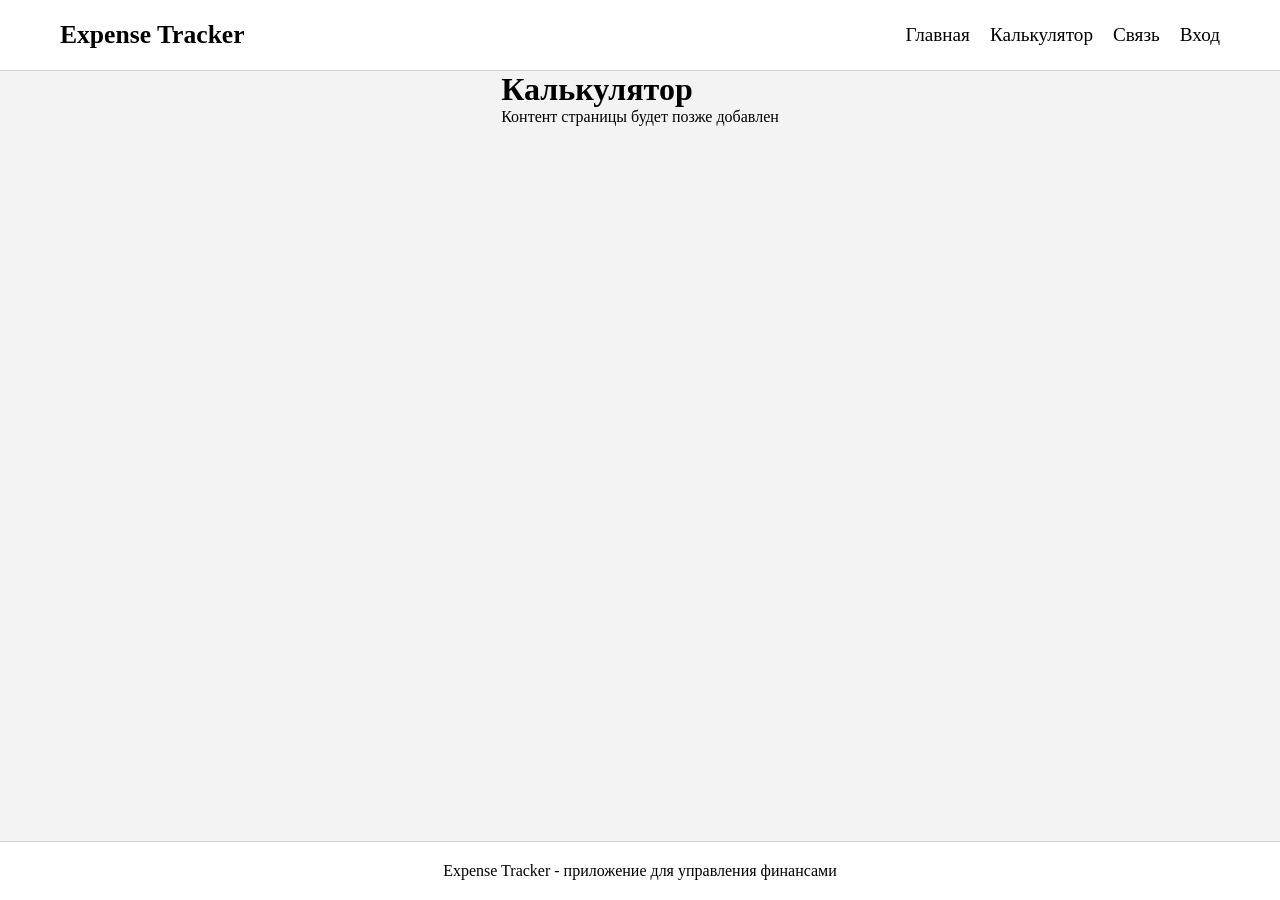
==== pages/calculator.html @ d9df8cd4 "создал пустышки страниц" ====
<!DOCTYPE html>
<html lang="ru">
<head>
  <meta charset="UTF-8">
  <meta name="viewport" content="width=device-width, initial-scale=1.0">
  <title>Калькулятор - Expense Tracker</title>
  <link rel="stylesheet" href="../styles/main.css">
</head>
<body>
  <header class="site-header" id="site-header">
    <div class="container site-header-inner">
      <a class="site-header-logo" id="site-logo" href="../index.html">Expense Tracker</a>
      <nav class="site-header_nav" id="site-nav">
        <a href="../index.html">Главная</a>
        <a href="calculator.html" class="active">Калькулятор</a>
        <a href="contact.html">Связь</a>
        <a href="login.html">Вход</a>
      </nav>
    </div>
  </header>

  <main class="container page" id="calculator-main">
    <h1>Калькулятор</h1>
    <p>Контент страницы будет позже добавлен</p>
  </main>

  <footer class="site-footer" id="site-footer">
    <div class="container site-footer-inner">
      <p>Expense Tracker - приложение для управления финансами</p>
    </div>
  </footer>
</body>
</html>
---- styles/main.css ----
*{
  box-sizing: border-box;
  margin: 0;
  padding: 0;
}

:root {
  --color-background: rgba(201, 202, 201, 0.212);
  --color-header: rgb(255, 255, 255);
  --color-text: rgb(0, 0, 0);
  --color-logo: rgb(0, 0, 0);
  --color-border: rgba(133, 133, 133, 0.384);
}

body {
  min-height: 100vh;
  display: flex;
  flex-direction: column;
  background-color: var(--color-background);
}

header {
  background-color: var(--color-header);
  padding: 20px 0;
  border-bottom: 1px solid var(--color-border);
}

.site-header-inner a{
  text-decoration: none;
}

.site-header-inner{
  display: flex;
  justify-content: space-between;
  align-items: center;
  padding: 0 20px;
}

.site-header_nav {
  display: flex;
  flex-direction: row;
  flex-wrap: nowrap;
  align-items: center;
  gap: 20px;
}

.site-header_nav a {
  font-size: 1.2rem;
  color: var(--color-text);
}

.site-header-logo{
  font-size: 1.6rem;
  font-weight: 600;
  color: var(--color-logo);
}

.container {
  max-width: 1200px;
  margin: 0 auto;
  padding: 0 20px;
}

main {
  flex: 1 1 0;
}

footer {
  display: flex;
  justify-content: center;
  align-items: center;
  background-color: var(--color-header);
  padding: 20px 0;
  border-top: 1px solid var(--color-border);
}
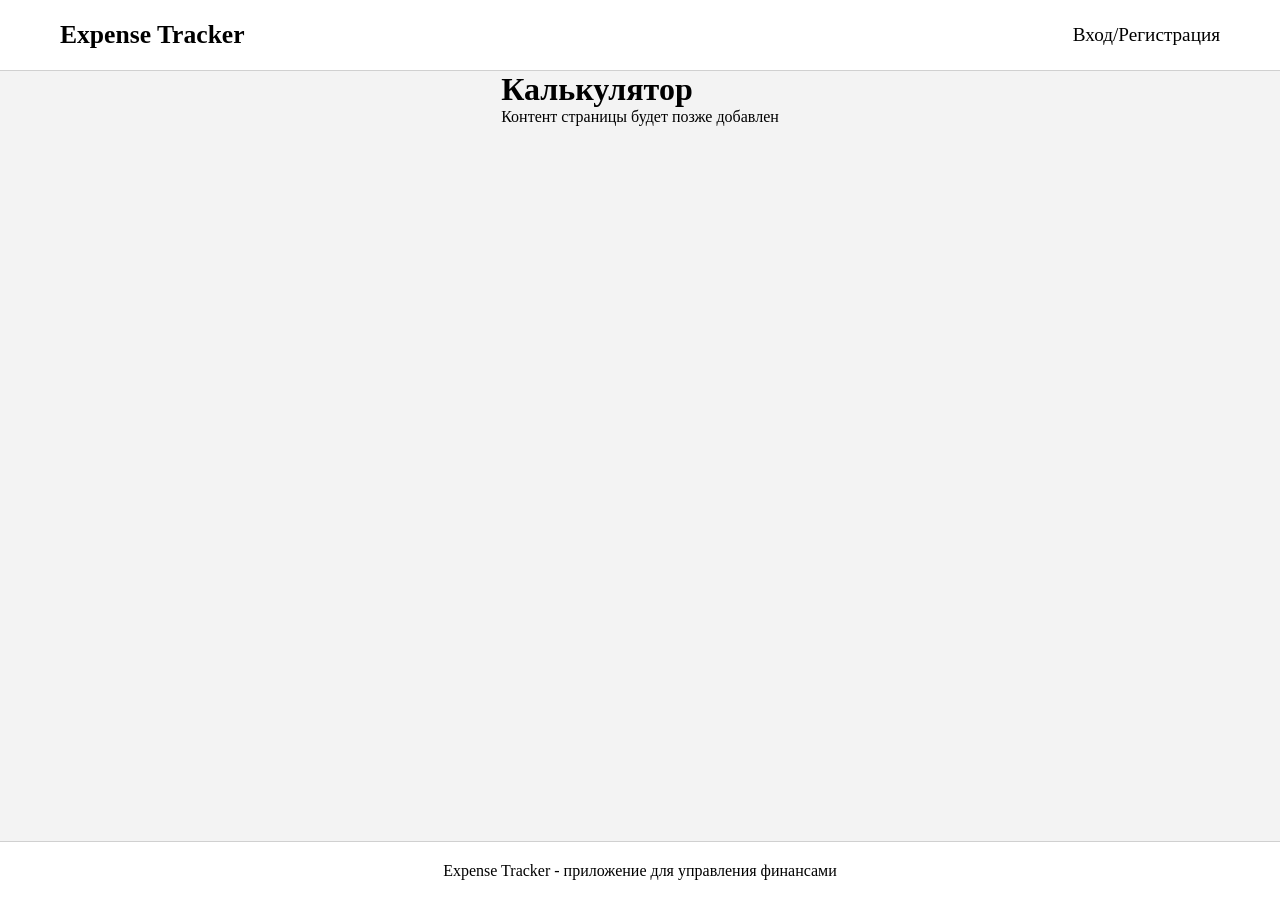
==== commit 9fb32634: "правки по страницам, удалил ненужные" ====
--- a/pages/calculator.html
+++ b/pages/calculator.html
@@ -11,10 +11,7 @@
     <div class="container site-header-inner">
       <a class="site-header-logo" id="site-logo" href="../index.html">Expense Tracker</a>
       <nav class="site-header_nav" id="site-nav">
-        <a href="../index.html">Главная</a>
-        <a href="calculator.html" class="active">Калькулятор</a>
-        <a href="contact.html">Связь</a>
-        <a href="login.html">Вход</a>
+        <a href="login.html">Вход/Регистрация</a>
       </nav>
     </div>
   </header>
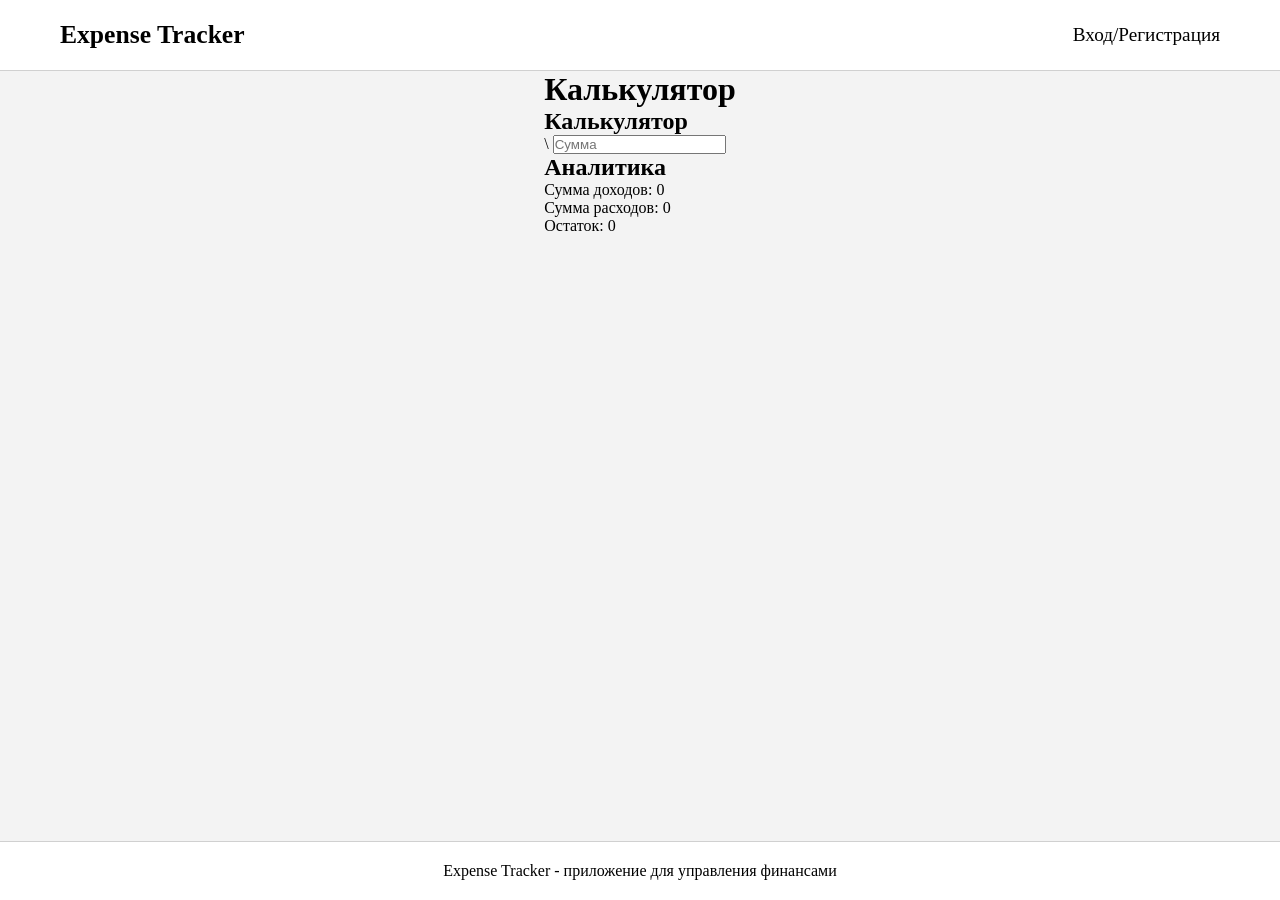
==== commit 84ba8931: "шаблон страницы авторизации готов, перехожу с созданию шаблона страницы с калькулятором" ====
--- a/pages/calculator.html
+++ b/pages/calculator.html
@@ -17,10 +17,29 @@
   </header>
 
   <main class="container page" id="calculator-main">
+
     <h1>Калькулятор</h1>
-    <p>Контент страницы будет позже добавлен</p>
+
+    <div class="calculator-container">
+      <div class="calculator-inner">
+        <h2 class="calculator-title">Калькулятор</h2>
+        <div class="calculator-content">\
+          <title></title>
+          <input type="number" id="amount" placeholder="Сумма">
+        </div>
+      </div>
+
+      <div class="analystics-inner">
+        <h2 class="analystics-title">Аналитика</h2>
+        <div class="analystics-content">
+          <p>Сумма доходов: <span id="income">0</span></p>
+          <p>Сумма расходов: <span id="expenses">0</span></p>
+          <p>Остаток: <span id="balance">0</span></p>
+        </div>
+      </div>
+    </div>
+
   </main>
-
   <footer class="site-footer" id="site-footer">
     <div class="container site-footer-inner">
       <p>Expense Tracker - приложение для управления финансами</p>
--- a/styles/main.css
+++ b/styles/main.css
@@ -8,7 +8,6 @@
   --color-background: rgba(201, 202, 201, 0.212);
   --color-header: rgb(255, 255, 255);
   --color-text: rgb(0, 0, 0);
-  --color-logo: rgb(0, 0, 0);
   --color-border: rgba(133, 133, 133, 0.384);
 }
 
@@ -20,6 +19,9 @@
 }
 
 header {
+  position: sticky; /*если испольтзовать fixed, то при скролле страницы, header будет двигаться вместе с контентом + будет накладываться на контент*/
+  top: 0;
+  z-index: 100; /* <- простите за это*/
   background-color: var(--color-header);
   padding: 20px 0;
   border-bottom: 1px solid var(--color-border);
@@ -38,7 +40,6 @@
 
 .site-header_nav {
   display: flex;
-  flex-direction: row;
   flex-wrap: nowrap;
   align-items: center;
   gap: 20px;
@@ -52,7 +53,15 @@
 .site-header-logo{
   font-size: 1.6rem;
   font-weight: 600;
-  color: var(--color-logo);
+  color: var(--color-text);
+}
+
+.title {
+  font-size: 2.5rem;
+  font-weight: 600;
+  color: var(--color-text);
+  margin-top: 3rem;
+  text-align: center;
 }
 
 .container {
@@ -65,6 +74,82 @@
   flex: 1 1 0;
 }
 
+.card {
+  display: grid;
+  grid-template-columns: 1fr 1.3fr;
+  grid-template-rows: 1fr 1fr;
+  gap: 4px;
+  min-height: 520px;
+  margin: 4rem;
+}
+
+.card-title {
+  font-size: 1.6rem;
+  font-weight: 600;
+  color: var(--color-text);
+  text-align: center;
+}
+
+.card-text {
+  font-size: 1.2rem;
+  font-weight: 400;
+  padding: 20px;
+  color: var(--color-text);
+}
+
+
+
+
+
+/* card*/
+.card-hello {
+  grid-column: 1;
+  grid-row: 1 / 3;
+  background-color: var(--color-background);
+  border-radius: 2rem 0 0 2rem;
+  padding: 20px;
+}
+
+.card-helper {
+  background-color: var(--color-background);
+  grid-column: 2;
+  grid-row: 1;
+  border-radius: 0 2rem 0 0;
+  padding: 20px;
+}
+
+.card-calc {
+  background-color: var(--color-background);
+  grid-column: 2;
+  grid-row: 2;
+  border-radius: 0 0 2rem 0;
+  padding: 20px;
+}
+/* card*/
+
+
+.card-text,
+.card-calc,
+.card-hello {
+  display: flex;
+  flex-direction: column;
+  min-height: 260px;
+}
+
+.card-text a,
+.card-calc a,
+.card-hello a {
+  text-decoration: none;
+  color: var(--color-text);
+  padding: 10px;
+  align-self: center;
+  border: 1px solid var(--color-border);
+  border-radius: 5px;
+  padding: 10px;
+  margin-top: auto;
+}
+
+
 footer {
   display: flex;
   justify-content: center;
@@ -73,3 +158,129 @@
   padding: 20px 0;
   border-top: 1px solid var(--color-border);
 }
+
+/* login */
+
+.authentication-page {
+  display: flex;
+  justify-content: center;
+  align-items: center;
+  min-height: 100vh;
+}
+
+.login-container {
+  display: flex;
+  flex: 1;
+  min-height: 100%;
+  justify-content: center;
+  align-items: center;
+  padding: 20px;
+  border: solid 1px var(--color-border);
+}
+
+.login-inner {
+  display: flex;
+  flex-direction: row;
+  align-items: stretch;
+  gap: 16px;
+  position: relative;
+  padding: 40px 65px 10px 0;
+  border: solid 1px var(--color-border);
+  border-radius: 2rem;
+}
+
+.register-container {
+  display: flex;
+  flex: 1;
+  min-height: 100%;
+  justify-content: center;
+  align-items: center;
+  padding: 20px;
+  border: solid 1px var(--color-border);
+}
+
+.register-inner {
+  display: flex;
+  flex-direction: row;
+  align-items: stretch;
+  gap: 16px;
+  position: relative;
+  padding: 40px 65px 10px 0;
+  border: solid 1px var(--color-border);
+  border-radius: 2rem;
+}
+
+.left-panel-login {
+  display: flex;
+  flex-direction: column;
+  justify-content: center;
+  gap: 10px;
+}
+
+.login-title-container,
+.register-title-container {
+  position: absolute;
+  top: 2px;
+  left: 50%;
+  transform: translateX(-50%);
+  margin: 0;
+  text-align: center;
+}
+
+.login-section form,
+.register-section form {
+  display: flex;
+  flex-direction: column;
+  gap: 10px;
+  width: 100%;
+}
+
+.login-section,
+.register-section {
+  display: flex;
+  flex-direction: column;
+  width: 100%;
+}
+
+.login-section a {
+  margin-top: auto;
+  align-self: center;
+}
+
+.login-section label,
+.register-section label {
+  font-size: 1.1rem;
+  color: var(--color-text);
+}
+
+.login-section input,
+.register-section input {
+  width: 100%;
+  height: 36px;
+  padding: 0 12px;
+  border: 1px solid rgba(0, 0, 0, 0.2);
+  border-radius: 6px;
+  outline: none;
+}
+
+.login-section button,
+.register-section button {
+  width: 100%;
+  height: 36px;
+  padding: 0 12px;
+  border: 1px solid rgba(0, 0, 0, 0.2);
+  border-radius: 6px;
+  outline: none;
+}
+
+.login-section a,
+.register-section a {
+  text-decoration: none;
+  color: var(--color-text);
+  padding: 10px;
+  align-self: center;
+  border: 1px solid var(--color-border);
+  border-radius: 5px;
+  padding: 10px;
+  margin-top: 20px;
+}
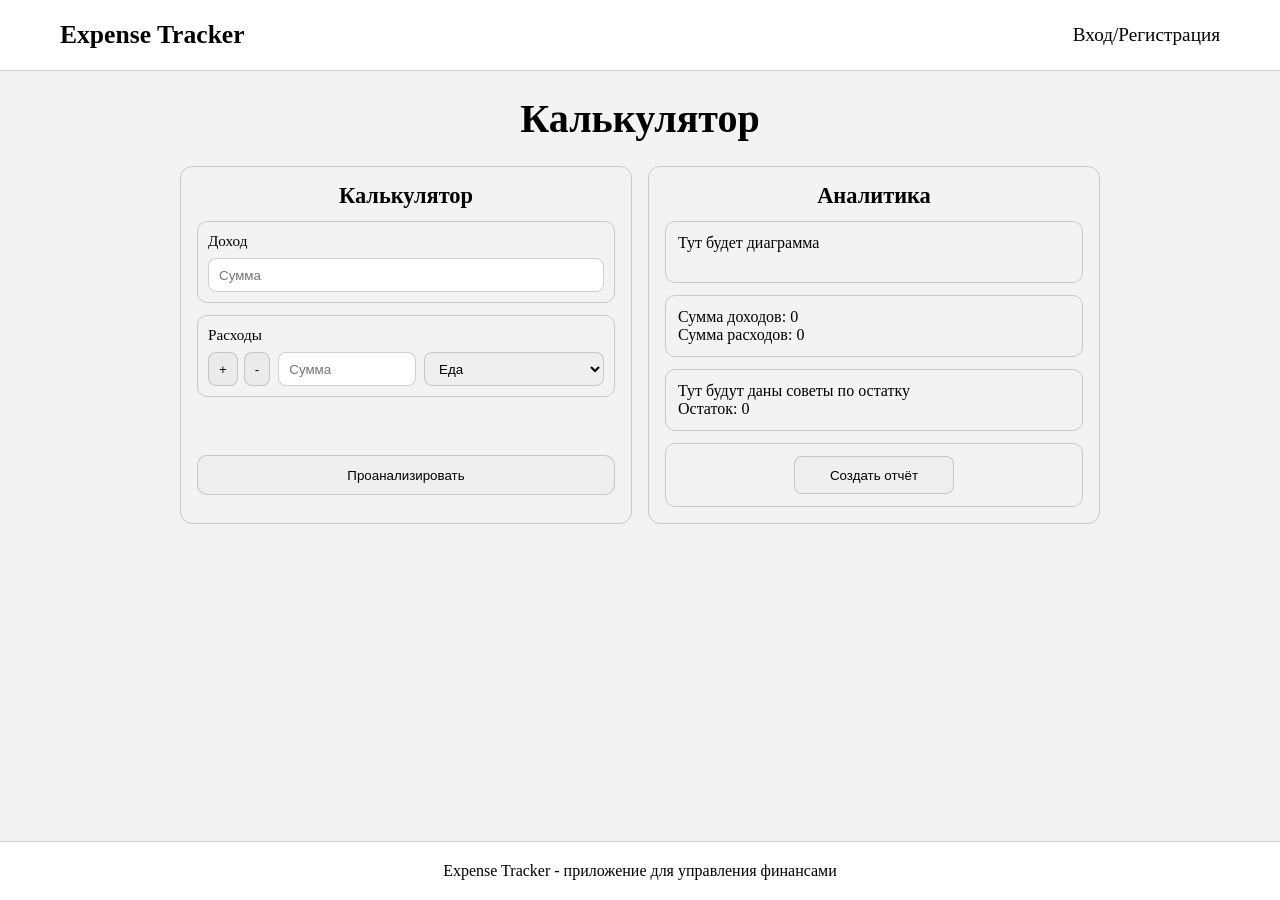
==== commit 4937d495: "Добавлен шаблон страницы калькулятора с секциями для доходов и расходов, а также аналитикой. Обновле" ====
--- a/pages/calculator.html
+++ b/pages/calculator.html
@@ -18,23 +18,63 @@
 
   <main class="container page" id="calculator-main">
 
-    <h1>Калькулятор</h1>
+    <h1 class="calculator-title">Калькулятор</h1>
 
     <div class="calculator-container">
       <div class="calculator-inner">
-        <h2 class="calculator-title">Калькулятор</h2>
-        <div class="calculator-content">\
-          <title></title>
-          <input type="number" id="amount" placeholder="Сумма">
+        <h2 class="calculator-title-inner">Калькулятор</h2>
+        <div class="calculator-content">
+
+          <section class="calculator-section-income">
+            <label for="income">Доход</label>
+            <input type="number" id="income" placeholder="Сумма">
+          </section>
+
+          <section class="calculator-section-expenses">
+            <section class="calculator-buttons">
+              <button type="submit" id="add-expense">+</button>
+              <button type="submit" id="subtract-expense">-</button>
+            </section>
+            <label for="expenses">Расходы</label>
+            <input type="number" id="expenses" placeholder="Сумма">
+            <select name="expenses" id="expenses">
+              <option value="1">Еда</option>
+              <option value="2">Транспорт</option>
+              <option value="3">Жилье</option>
+              <option value="4">Коммунальные услуги</option>
+              <option value="5">Образование</option>
+              <option value="6">Здоровье</option>
+              <option value="7">Развлечения</option>
+              <option value="8">Одежда</option>
+              <option value="9">Другое</option>              
+            </select>
+
+          </section>
+          <button type="submit" id="create-report">Проанализировать</button>
         </div>
       </div>
 
       <div class="analystics-inner">
         <h2 class="analystics-title">Аналитика</h2>
         <div class="analystics-content">
-          <p>Сумма доходов: <span id="income">0</span></p>
-          <p>Сумма расходов: <span id="expenses">0</span></p>
-          <p>Остаток: <span id="balance">0</span></p>
+
+          <section class="diagram-analystics">
+            <p>Тут будет диаграмма</p>
+          </section>
+
+          <section class="number-analystics">
+            <p>Сумма доходов: <span id="income">0</span></p>
+            <p>Сумма расходов: <span id="expenses">0</span></p>
+          </section>
+          
+          <section class="text-analystics">
+            <p>Тут будут даны советы по остатку</p>
+            <p>Остаток: <span id="balance">0</span></p>
+          </section>
+
+          <section class="button-analystics">
+            <button type="submit">Создать отчёт</button>
+          </section>
         </div>
       </div>
     </div>
--- a/styles/main.css
+++ b/styles/main.css
@@ -9,6 +9,14 @@
   --color-header: rgb(255, 255, 255);
   --color-text: rgb(0, 0, 0);
   --color-border: rgba(133, 133, 133, 0.384);
+}
+button {
+  cursor: pointer;
+}
+
+h1 {
+  font-size: 2.5rem;
+  font-weight: 600;
 }
 
 body {
@@ -283,4 +291,168 @@
   border-radius: 5px;
   padding: 10px;
   margin-top: 20px;
+}
+
+/* calculator */
+
+.calculator-title {
+  color: var(--color-text);
+  margin: 1.5rem auto;
+  text-align: center;
+}
+
+.calculator-container {
+  display: grid;
+  grid-template-columns: 1fr 1fr;
+  gap: 16px;
+  max-width: 920px;
+  margin: 0 auto 24px;
+}
+
+.calculator-inner {
+  display: grid;
+  grid-template-rows: auto 1fr;
+  padding: 16px;
+  border: solid 1px var(--color-border);
+  border-radius: 12px;
+}
+
+.calculator-title-inner {
+  font-size: 1.4rem;
+  font-weight: 600;
+  color: var(--color-text);
+  text-align: center;
+  margin-bottom: 12px;
+}
+
+.calculator-content {
+  display: grid;
+  grid-template-rows: auto auto 1fr auto;
+  gap: 12px;
+}
+
+.calculator-section-income,
+.calculator-section-expenses,
+#create-report {
+  border: 1px solid var(--color-border);
+  border-radius: 10px;
+  padding: 10px;
+}
+
+.calculator-section-income,
+.calculator-section-expenses {
+  display: grid;
+  gap: 8px;
+}
+
+.calculator-section-expenses {
+  align-self: start;
+  grid-template-columns: auto 1fr auto;
+  grid-template-areas:
+    "label label label"
+    "buttons input select";
+  align-items: center;
+}
+
+.calculator-section-income label,
+.calculator-section-expenses label {
+  font-size: 0.95rem;
+}
+
+.calculator-section-expenses label {
+  grid-area: label;
+}
+
+.calculator-buttons {
+  grid-area: buttons;
+  display: grid;
+  grid-template-columns: auto auto;
+  gap: 6px;
+}
+
+.calculator-buttons button {
+  padding: 5px 10px;
+  border: none;
+  background-color: var(--color-background);
+}
+
+.calculator-section-income input,
+.calculator-section-expenses input,
+.calculator-section-expenses select {
+  width: 100%;
+  height: 34px;
+  padding: 0 10px;
+  border: 1px solid var(--color-border);
+  border-radius: 8px;
+  outline: none;
+}
+
+.calculator-section-expenses input {
+  grid-area: input;
+}
+
+.calculator-section-expenses select {
+  grid-area: select;
+  min-width: 130px;
+}
+
+.calculator-section-expenses button {
+  height: 34px;
+  border: 1px solid var(--color-border);
+  border-radius: 8px;
+}
+
+#create-report {
+  height: 40px;
+  align-self: end;
+}
+
+/* analystics content */
+.analystics-inner {
+  display: grid;
+  grid-template-rows: auto 1fr;
+  padding: 16px;
+  border: solid 1px var(--color-border);
+  border-radius: 12px;
+}
+
+.analystics-title {
+  font-size: 1.4rem;
+  font-weight: 600;
+  color: var(--color-text);
+  text-align: center;
+  margin-bottom: 12px;
+}
+
+.analystics-content {
+  display: grid;
+  grid-template-rows: 1fr auto 1fr auto;
+  gap: 12px;
+}
+
+.diagram-analystics,
+.number-analystics,
+.text-analystics,
+.button-analystics {
+  border: 1px solid var(--color-border);
+  border-radius: 10px;
+  padding: 12px;
+}
+
+.button-analystics {
+  display: flex;
+  justify-content: center;
+}
+
+.button-analystics button {
+  min-width: 160px;
+  height: 38px;
+  border: 1px solid var(--color-border);
+  border-radius: 8px;
+}
+
+@media (max-width: 900px) {
+  .calculator-container {
+    grid-template-columns: 1fr;
+  }
 }
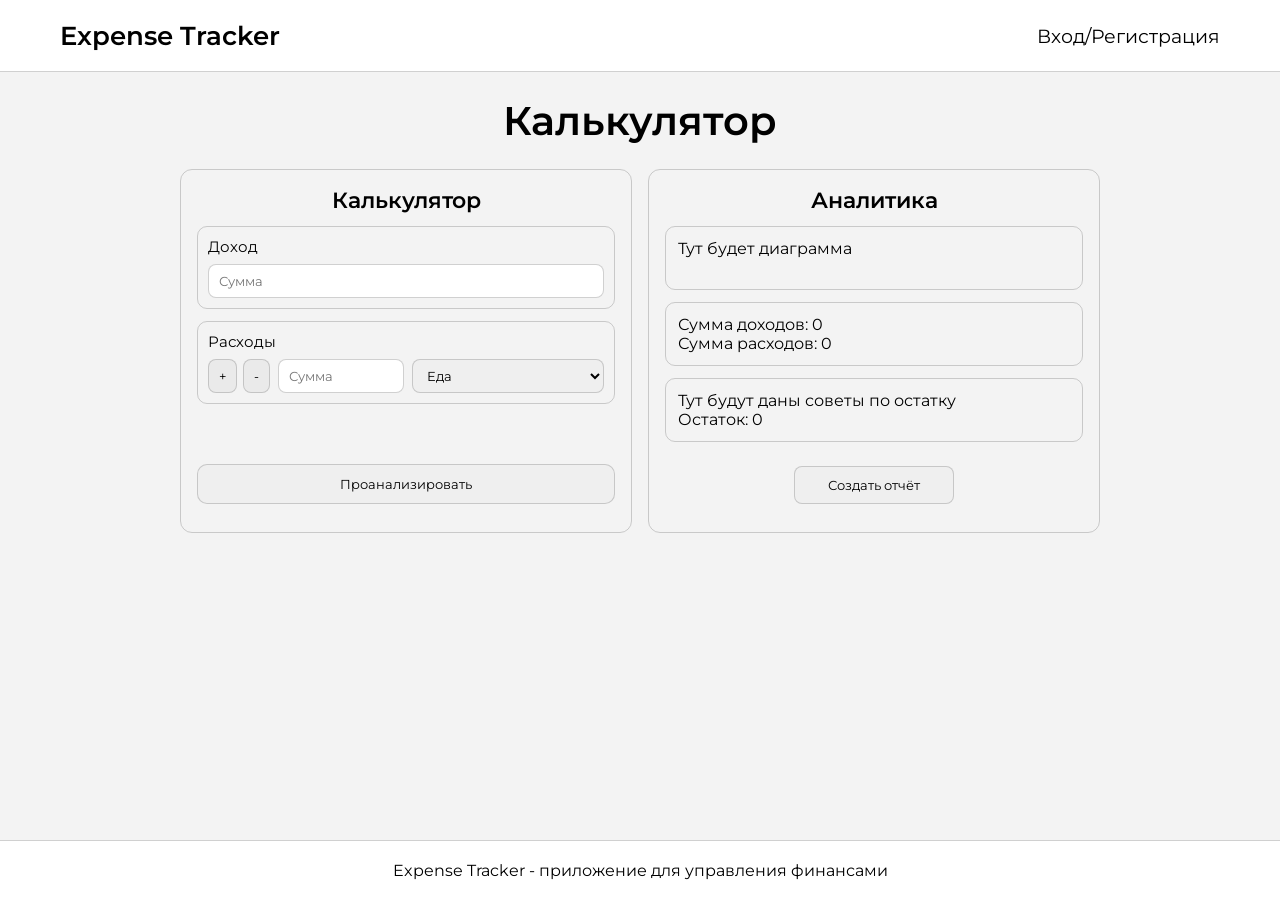
==== commit 9c903062: "Добавлены шрифты Playfair Display и Montserrat на страницы index.html, calculator.html и login.html." ====
--- a/pages/calculator.html
+++ b/pages/calculator.html
@@ -5,6 +5,13 @@
   <meta name="viewport" content="width=device-width, initial-scale=1.0">
   <title>Калькулятор - Expense Tracker</title>
   <link rel="stylesheet" href="../styles/main.css">
+  <link rel="preconnect" href="https://fonts.googleapis.com">
+  <link rel="preconnect" href="https://fonts.gstatic.com" crossorigin>
+  <link href="https://fonts.googleapis.com/css2?family=Playfair+Display:ital,wght@0,400..900;1,400..900&display=swap" rel="stylesheet">
+
+  <link rel="preconnect" href="https://fonts.googleapis.com">
+  <link rel="preconnect" href="https://fonts.gstatic.com" crossorigin>
+  <link href="https://fonts.googleapis.com/css2?family=Montserrat:ital,wght@0,100..900;1,100..900&display=swap" rel="stylesheet">
 </head>
 <body>
   <header class="site-header" id="site-header">
--- a/styles/main.css
+++ b/styles/main.css
@@ -2,6 +2,7 @@
   box-sizing: border-box;
   margin: 0;
   padding: 0;
+  font-family: var(--font-text);
 }
 
 :root {
@@ -9,6 +10,8 @@
   --color-header: rgb(255, 255, 255);
   --color-text: rgb(0, 0, 0);
   --color-border: rgba(133, 133, 133, 0.384);
+  --font-logo: 'Playfair Display', serif;
+  --font-text: 'Montserrat', sans-serif;
 }
 button {
   cursor: pointer;
@@ -18,7 +21,6 @@
   font-size: 2.5rem;
   font-weight: 600;
 }
-
 body {
   min-height: 100vh;
   display: flex;
@@ -88,7 +90,7 @@
   grid-template-rows: 1fr 1fr;
   gap: 4px;
   min-height: 520px;
-  margin: 4rem;
+  margin: 4rem 4rem 1rem 4rem;
 }
 
 .card-title {
@@ -432,8 +434,7 @@
 
 .diagram-analystics,
 .number-analystics,
-.text-analystics,
-.button-analystics {
+.text-analystics {
   border: 1px solid var(--color-border);
   border-radius: 10px;
   padding: 12px;
@@ -442,6 +443,7 @@
 .button-analystics {
   display: flex;
   justify-content: center;
+  padding: 12px;
 }
 
 .button-analystics button {
@@ -451,8 +453,4 @@
   border-radius: 8px;
 }
 
-@media (max-width: 900px) {
-  .calculator-container {
-    grid-template-columns: 1fr;
-  }
-}+/* адаптив */
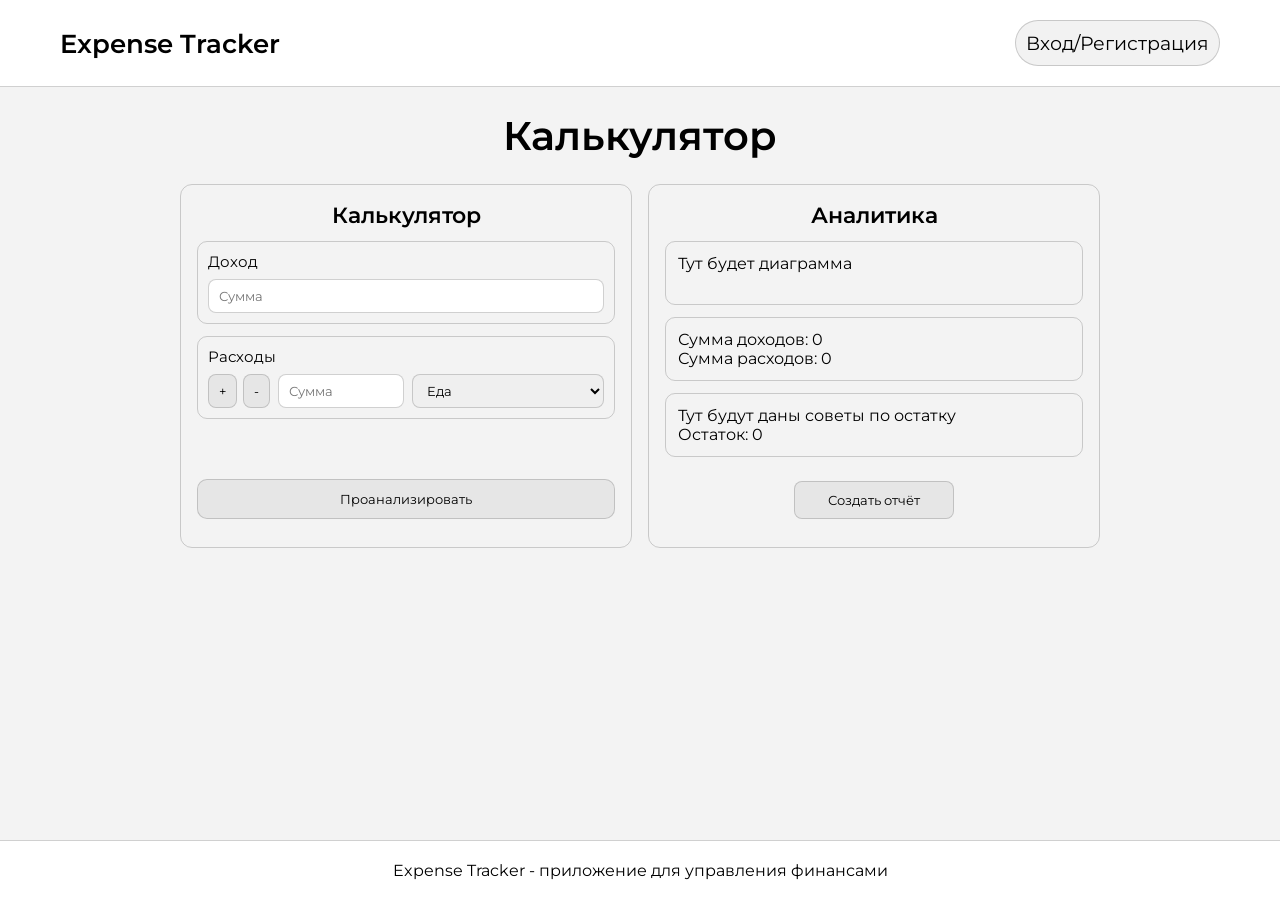
==== commit 1cd8e07e: "Добавлены классы кнопок для улучшения коммуникаций со стилями на страницах index.html, calculator.ht" ====
--- a/pages/calculator.html
+++ b/pages/calculator.html
@@ -18,7 +18,7 @@
     <div class="container site-header-inner">
       <a class="site-header-logo" id="site-logo" href="../index.html">Expense Tracker</a>
       <nav class="site-header_nav" id="site-nav">
-        <a href="login.html">Вход/Регистрация</a>
+        <a href="login.html" class="btn">Вход/Регистрация</a>
       </nav>
     </div>
   </header>
@@ -39,8 +39,8 @@
 
           <section class="calculator-section-expenses">
             <section class="calculator-buttons">
-              <button type="submit" id="add-expense">+</button>
-              <button type="submit" id="subtract-expense">-</button>
+              <button type="submit" id="add-expense" class="btn">+</button>
+              <button type="submit" id="subtract-expense" class="btn">-</button>
             </section>
             <label for="expenses">Расходы</label>
             <input type="number" id="expenses" placeholder="Сумма">
@@ -57,7 +57,7 @@
             </select>
 
           </section>
-          <button type="submit" id="create-report">Проанализировать</button>
+          <button type="submit" id="create-report" class="btn btn-analyze">Проанализировать</button>
         </div>
       </div>
 
@@ -80,7 +80,7 @@
           </section>
 
           <section class="button-analystics">
-            <button type="submit">Создать отчёт</button>
+            <button type="submit" class="btn">Создать отчёт</button>
           </section>
         </div>
       </div>
--- a/styles/main.css
+++ b/styles/main.css
@@ -12,8 +12,11 @@
   --color-border: rgba(133, 133, 133, 0.384);
   --font-logo: 'Playfair Display', serif;
   --font-text: 'Montserrat', sans-serif;
-}
-button {
+  --color-hover: rgba(88, 88, 78, 0.151);
+  --color-active: rgba(63, 70, 63, 0.199);
+  --color-button: rgba(88, 88, 77, 0.075);
+}
+.btn {
   cursor: pointer;
 }
 
@@ -58,6 +61,10 @@
 .site-header_nav a {
   font-size: 1.2rem;
   color: var(--color-text);
+  background-color: var(--color-button);
+  border: 1px solid var(--color-border);
+  border-radius: 50px;
+  padding: 10px;
 }
 
 .site-header-logo{
@@ -157,6 +164,7 @@
   border-radius: 5px;
   padding: 10px;
   margin-top: auto;
+  background-color: var(--color-button);
 }
 
 
@@ -281,6 +289,7 @@
   border: 1px solid rgba(0, 0, 0, 0.2);
   border-radius: 6px;
   outline: none;
+  background-color: var(--color-button);
 }
 
 .login-section a,
@@ -293,6 +302,27 @@
   border-radius: 5px;
   padding: 10px;
   margin-top: 20px;
+  background-color: var(--color-button);
+}
+
+.register-container {
+  display: none;
+}
+
+#register-view:target ~ .login-container {
+  display: none;
+}
+
+#register-view:target ~ .register-container {
+  display: flex;
+}
+
+#login-view:target ~ .login-container {
+  display: flex;
+}
+
+#login-view:target ~ .register-container {
+  display: none;
 }
 
 /* calculator */
@@ -335,10 +365,14 @@
 
 .calculator-section-income,
 .calculator-section-expenses,
-#create-report {
+.btn-analyze {
   border: 1px solid var(--color-border);
   border-radius: 10px;
   padding: 10px;
+}
+
+.btn-analyze {
+  background-color: var(--color-button);
 }
 
 .calculator-section-income,
@@ -375,7 +409,7 @@
 .calculator-buttons button {
   padding: 5px 10px;
   border: none;
-  background-color: var(--color-background);
+  background-color: var(--color-button);
 }
 
 .calculator-section-income input,
@@ -401,6 +435,7 @@
 .calculator-section-expenses button {
   height: 34px;
   border: 1px solid var(--color-border);
+  background-color: var(--color-button);
   border-radius: 8px;
 }
 
@@ -450,7 +485,83 @@
   min-width: 160px;
   height: 38px;
   border: 1px solid var(--color-border);
+  background-color: var(--color-button);
   border-radius: 8px;
 }
 
 /* адаптив */
+
+@media (max-width: 1024px) {
+
+  .site-header_nav {
+    flex-direction: column;
+    align-items: center;
+  }
+  .site-header_nav a {
+    font-size: 1rem;
+  }
+  .calculator-container {
+    grid-template-columns: 1fr;
+  }
+}
+
+@media (max-width: 768px) {
+  .site-header-inner {
+    flex-direction: column;
+    align-items: center;
+    gap: 12px;
+  }
+  .site-header_nav {
+    flex-direction: column;
+    align-items: center;
+  }
+  .site-header_nav a {
+    font-size: 1rem;
+  }
+  .site-header_nav a {
+    font-size: 1rem;
+  }
+  .calculator-container {
+    grid-template-columns: 1fr;
+  }
+  .card {
+    display: flex;
+    flex-direction: column;
+  }
+  .card-hello {
+    border-radius: 2rem 2rem 0 0;
+  }
+  .card-helper {
+    border-radius: 0;
+  }
+  .card-calc {
+    border-radius: 0 0 2rem 2rem;
+  }
+}
+
+@media (max-width: 480px) {
+  .site-header-inner {
+    flex-direction: column;
+    align-items: center;
+    gap: 12px;
+  }
+  .site-header_nav {
+    flex-direction: column;
+    align-items: center;
+  }
+  .site-header_nav a {
+    font-size: 1rem;
+  }
+  .calculator-container {
+    grid-template-columns: 1fr;
+  }
+}
+
+/*всякая красота*/
+
+.btn:hover {
+  background-color: var(--color-hover);
+}
+.btn:active {
+  background-color: var(--color-active);
+}
